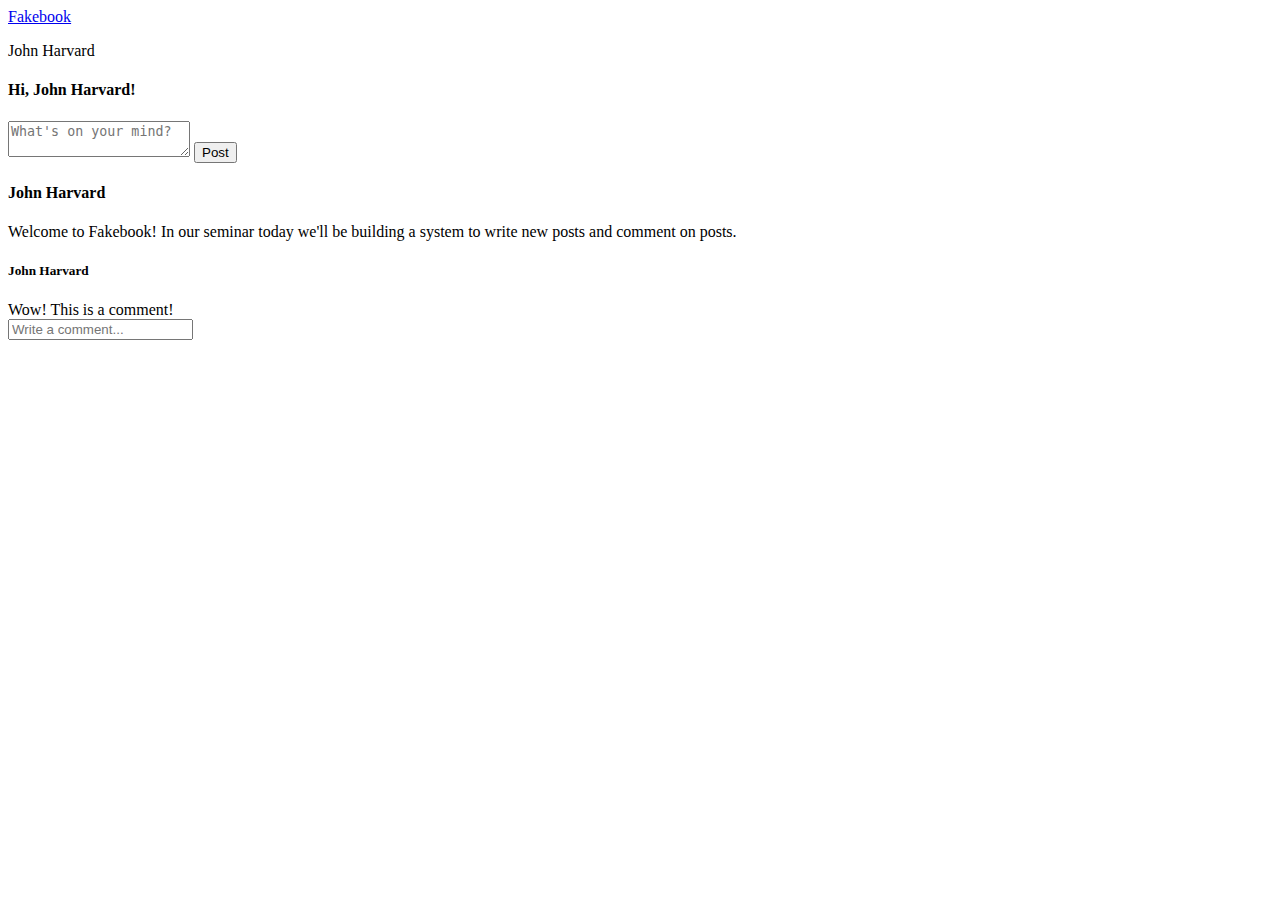
==== javascript-seminar/index.html @ 034c1e27 "Initial Javascript Seminar" ====
<!DOCTYPE html>
<html>
  <head>
    <meta charset="utf-8">
    <title>Fakebook</title>
    <link rel="stylesheet" href="/css/bootstrap.min.css" media="screen" title="no title" charset="utf-8">
    <link rel="stylesheet" href="/css/styles.css" media="screen" title="no title" charset="utf-8">
  </head>
  <body>
    <!-- Don't worry about this nav and its weird classes... it's a *lot* of custom CSS.-->
    <nav class="navbar navbar-default navbar-static-top">
      <div class="container">
        <div class="navbar-header">
          <a href="/" class="navbar-brand">Fakebook</a>
        </div>
        <p class="navbar-text navbar-right">John Harvard</p>
      </div>
    </nav>
    <!-- This is a div containing a textbox and button to compose posts -->
    <div id="compose" class="container">
      <div class="post">
        <div class="content-area">
          <h4>Hi, John Harvard!</h4>
          <textarea id="compose-post" placeholder="What's on your mind?"></textarea>
          <!-- <button id="submit-post">Post</button> -->
          <button id="submit-post" onclick="submitPost()">Post</button>
        </div>
      </div>
    </div>
    <!-- This is a div containing all composed posts -->
    <div id="main" class="container">
      <!-- The first post, which is a sample -->
      <div class="post">
        <div class="content-area">
          <h4>John Harvard</h4>
          <p>Welcome to Fakebook! In our seminar today we'll be building a system to write new posts and comment on posts.</p>
        </div>
        <div class="comment-area">
          <div class="comments">
            <div class="comment">
              <h5>John Harvard</h5>
              Wow! This is a comment!
            </div>
          </div>
          <!-- <input class="compose-comment" placeholder="Write a comment..."></input> -->
          <input class="compose-comment" placeholder="Write a comment..." onkeydown="commentKeyDown(event)"></input>
        </div>
      </div>
    </div>
  <!-- <script src="/js/scripts.js" charset="utf-8"></script> -->
  <script src="/js/scripts-finished.js" charset="utf-8"></script>
  </body>
</html>
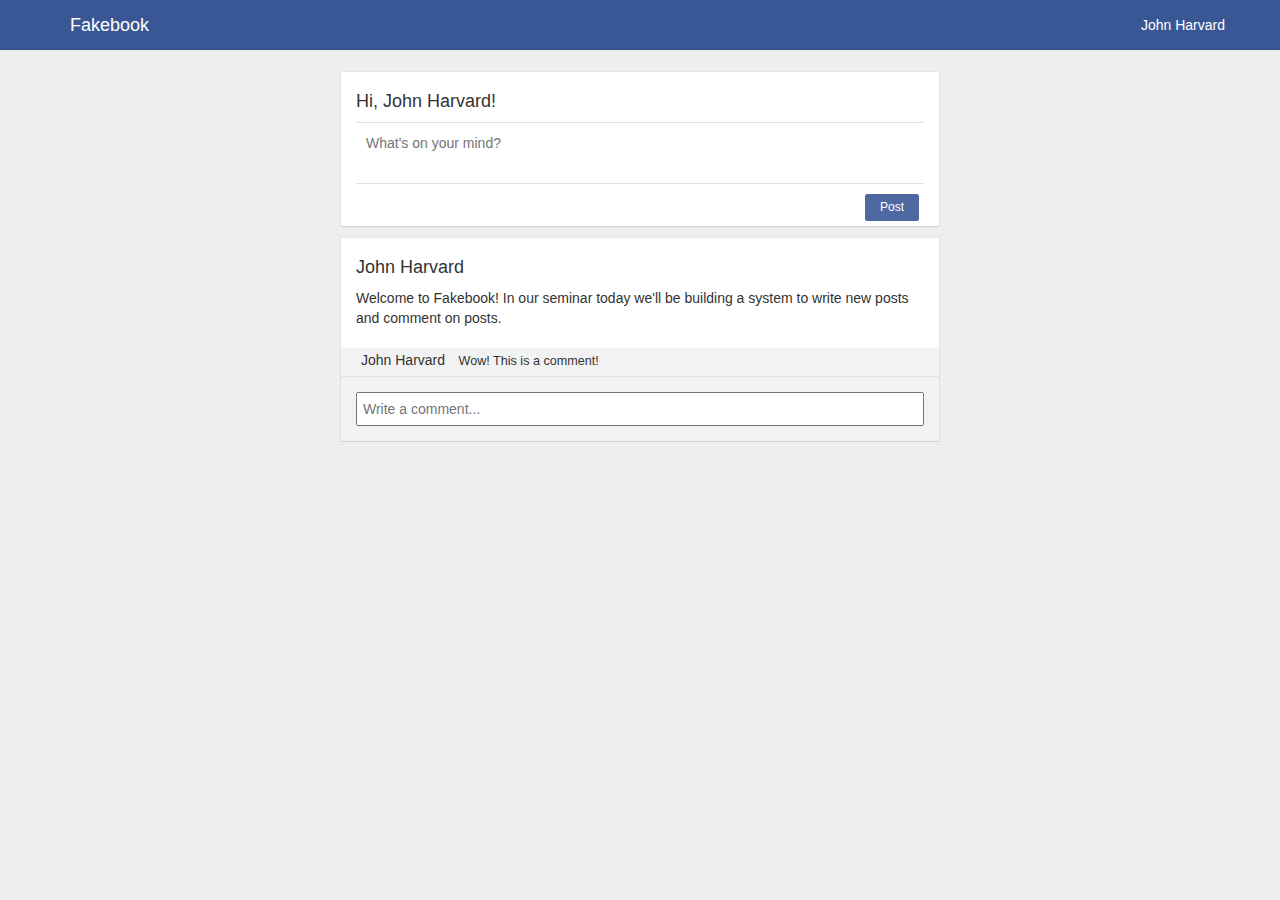
==== commit 9d9472c3: "Relative links" ====
--- a/javascript-seminar/index.html
+++ b/javascript-seminar/index.html
@@ -3,8 +3,8 @@
   <head>
     <meta charset="utf-8">
     <title>Fakebook</title>
-    <link rel="stylesheet" href="/css/bootstrap.min.css" media="screen" title="no title" charset="utf-8">
-    <link rel="stylesheet" href="/css/styles.css" media="screen" title="no title" charset="utf-8">
+    <link rel="stylesheet" href="css/bootstrap.min.css" media="screen" title="no title" charset="utf-8">
+    <link rel="stylesheet" href="css/styles.css" media="screen" title="no title" charset="utf-8">
   </head>
   <body>
     <!-- Don't worry about this nav and its weird classes... it's a *lot* of custom CSS.-->
@@ -47,7 +47,7 @@
         </div>
       </div>
     </div>
-  <!-- <script src="/js/scripts.js" charset="utf-8"></script> -->
-  <script src="/js/scripts-finished.js" charset="utf-8"></script>
+  <!-- <script src="js/scripts.js" charset="utf-8"></script> -->
+  <script src="js/scripts-finished.js" charset="utf-8"></script>
   </body>
 </html>
--- a/javascript-seminar/css/styles.css
+++ b/javascript-seminar/css/styles.css
@@ -0,0 +1,72 @@
+* {
+  outline: none!important;
+}
+body {
+  background-color: #eee;
+}
+.navbar {
+  background-color: #3a5795;
+}
+a.navbar-brand, .navbar-text {
+  color: #ffffff!important;
+  font-weight: 300;
+  font-family: Helvetica;
+  cursor: default;
+}
+#main, #compose {
+  display: flex;
+  justify-content: center;
+  align-items: center;
+  flex-direction: column;
+}
+.post {
+  flex: 1;
+  width: 100%;
+  max-width: 600px;
+  background-color: #ffffff;
+  border: 1px solid;
+  border-color: #e5e6e9 #dfe0e4 #d0d1d5;
+  border-radius: 2px;
+  margin-bottom: 10px;
+}
+.content-area {
+  padding: 10px 15px;
+}
+#compose-post {
+  width: 100%;
+  min-height: 50px;
+  padding: 10px;
+  border-left: none;
+  border-right: none;
+  border-color: #dfe0e4;
+  resize: none;
+}
+#submit-post {
+  color: white;
+  float: right;
+  font-size: 12px;
+  font-weight: 500;
+  background-color: rgb(78, 105, 162);
+  padding: 5px 15px;
+  border-radius: 2px;
+  border: none;
+  margin: 5px;
+}
+.comment-area {
+  background-color: #f2f2f2;
+  width: 100%;
+}
+.comment {
+  padding: 5px 20px;
+  font-size: 90%;
+  border-bottom: 1px solid #dfe0e4;
+}
+.comment h5 {
+  display: inline;
+  margin-right: 10px;
+}
+.compose-comment {
+  margin: 15px;
+  padding: 5px;
+  width: calc(100% - 30px);
+}
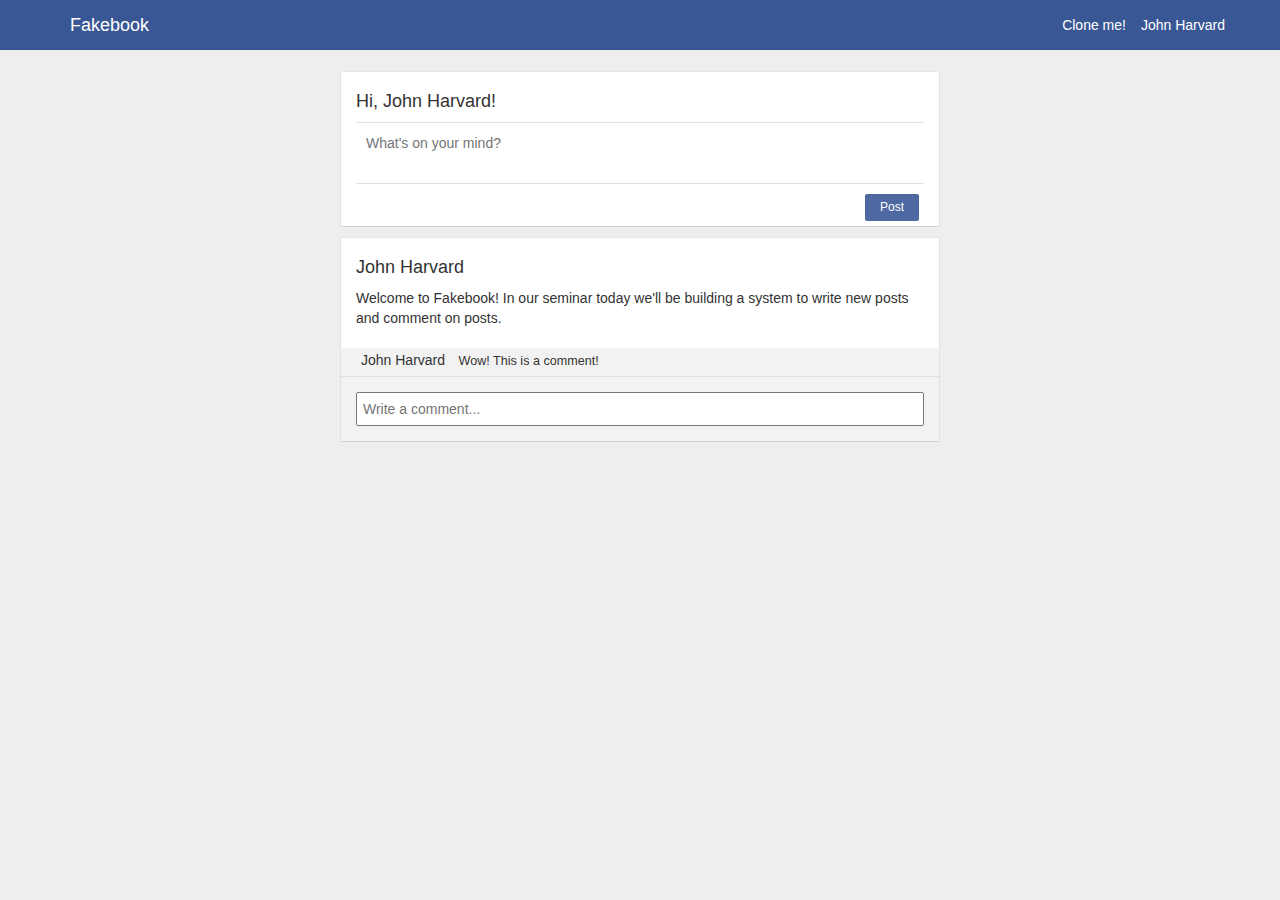
==== commit b961e960: "Added git info" ====
--- a/javascript-seminar/index.html
+++ b/javascript-seminar/index.html
@@ -2,6 +2,7 @@
 <html>
   <head>
     <meta charset="utf-8">
+    <meta name="viewport" content="width=device-width, initial-scale=1">
     <title>Fakebook</title>
     <link rel="stylesheet" href="css/bootstrap.min.css" media="screen" title="no title" charset="utf-8">
     <link rel="stylesheet" href="css/styles.css" media="screen" title="no title" charset="utf-8">
@@ -14,6 +15,7 @@
           <a href="/" class="navbar-brand">Fakebook</a>
         </div>
         <p class="navbar-text navbar-right">John Harvard</p>
+        <p class="navbar-text navbar-right" id="git" onclick="showGitUrl()">Clone me!</p>
       </div>
     </nav>
     <!-- This is a div containing a textbox and button to compose posts -->
--- a/javascript-seminar/css/styles.css
+++ b/javascript-seminar/css/styles.css
@@ -70,3 +70,6 @@
   padding: 5px;
   width: calc(100% - 30px);
 }
+#git {
+  cursor: pointer;
+}
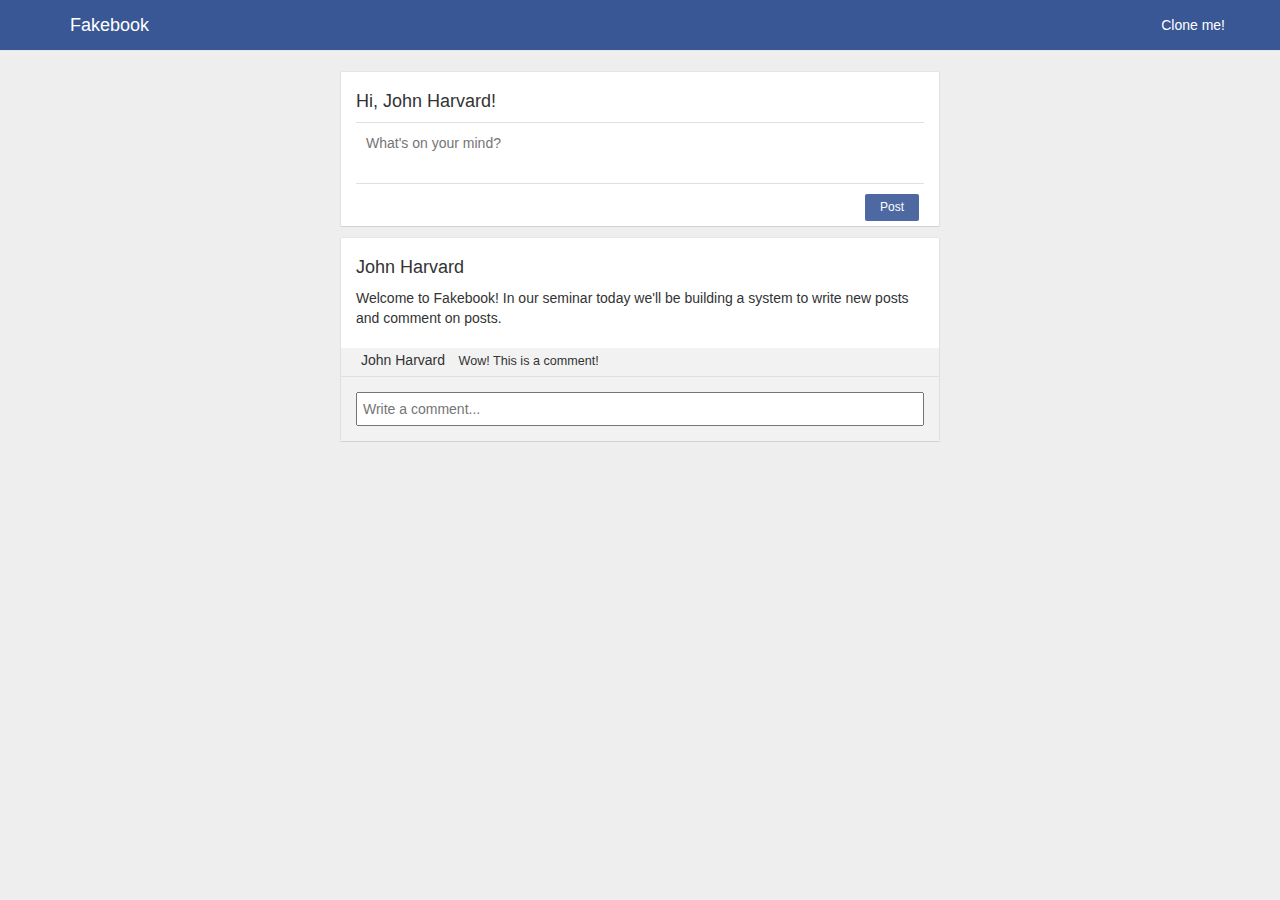
==== commit 07bfcf9d: "Removed confusing link" ====
--- a/javascript-seminar/index.html
+++ b/javascript-seminar/index.html
@@ -14,7 +14,6 @@
         <div class="navbar-header">
           <a href="/" class="navbar-brand">Fakebook</a>
         </div>
-        <p class="navbar-text navbar-right">John Harvard</p>
         <p class="navbar-text navbar-right" id="git" onclick="showGitUrl()">Clone me!</p>
       </div>
     </nav>
